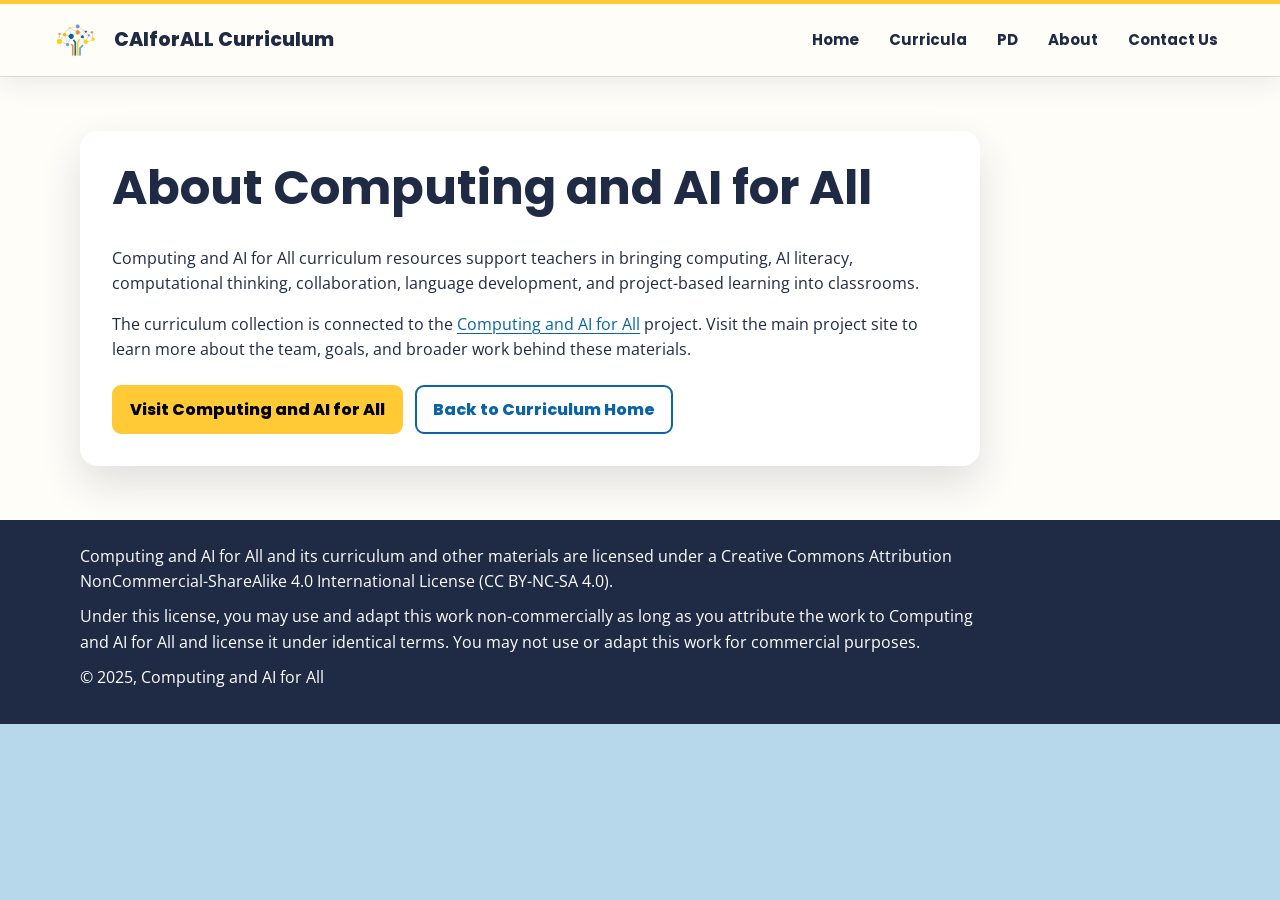
==== about.html @ 7c3b3b0d "Update" ====
<!doctype html>
<html lang="en">
<head>
  <meta charset="utf-8">
  <meta name="viewport" content="width=device-width, initial-scale=1">
  <title>About | Computing and AI for All Curriculum</title>
  <link rel="stylesheet" href="assets/site.css?v=20260518-team2">
</head>
<body>

<header class="site-header">
  <div class="nav-inner">
    <a class="brand" href="index.html"><img alt="" src="content/drive-image-library/site/logo.png"><span>CAIforALL Curriculum</span></a>
    <nav class="site-nav" aria-label="Site">
      <a href="index.html">Home</a>
      <div class="dropdown">
        <button class="dropdown-toggle" type="button">Curricula</button>
        <div class="dropdown-menu"><a href="act-1.html">ACT 1: Scratch Create</a>
<a href="act-2.html">ACT 2: Scratch Design</a>
<a href="act-3.html">ACT 3: Scratch Impact</a>
<a href="act-4.html">Coding+AI</a>
<a href="science-inquiry-studio.html">Science Inquiry Studio</a>
<a href="scratch-basics.html">Scratch Basics</a></div>
      </div>
      <a href="pd.html">PD</a>
      <div class="dropdown">
        <button class="dropdown-toggle" type="button" aria-current="page">About</button>
        <div class="dropdown-menu"><a href="https://www.computingandaiforall.org/" target="_blank" rel="noopener">Project Overview</a>
<a href="team.html">Team &amp; Partners</a></div>
      </div>
      <a href="help.html">Contact Us</a>
    </nav>
  </div>
</header>

<main class="home-section">
  <div class="page-shell">
    <div class="about-card">
      <h1 style="font-size:48px;line-height:1.05">About Computing and AI for All</h1>
      <p>Computing and AI for All curriculum resources support teachers in bringing computing, AI literacy, computational thinking, collaboration, language development, and project-based learning into classrooms.</p>
      <p>The curriculum collection is connected to the <a href="https://www.computingandaiforall.org/">Computing and AI for All</a> project. Visit the main project site to learn more about the team, goals, and broader work behind these materials.</p>
      <div class="btn-row">
        <a class="btn" href="https://www.computingandaiforall.org/">Visit Computing and AI for All</a>
        <a class="btn outline" href="index.html">Back to Curriculum Home</a>
      </div>
    </div>
  </div>
</main>

<footer class="footer">
  <div class="page-shell">
    <p>Computing and AI for All and its curriculum and other materials are licensed under a Creative Commons Attribution NonCommercial-ShareAlike 4.0 International License (CC BY-NC-SA 4.0).</p>
    <p>Under this license, you may use and adapt this work non-commercially as long as you attribute the work to Computing and AI for All and license it under identical terms. You may not use or adapt this work for commercial purposes.</p>
    <p>© 2025, Computing and AI for All</p>
  </div>
</footer>
<script src="assets/site.js"></script>
</body>
</html>
---- assets/site.css ----
@import url("https://fonts.googleapis.com/css2?family=Open+Sans:wght@400;600;700;800&family=Poppins:wght@600;700;800&display=swap");

:root {
  --blue: #0A64A5;
  --sky: #B7D8EA;
  --gold: #FFCA35;
  --butter: #FFEB94;
  --rose: #E34B62;
  --cream: #FFFDF8;
  --mist: #EEF4F8;
  --navy: #1F2A44;
  --ink: #1F2A44;
  --muted: #5e6878;
  --line: rgba(31, 42, 68, .16);
  --panel: #ffffff;
  --shadow: 0 18px 42px rgba(31, 42, 68, .14);
}

* {
  box-sizing: border-box;
}

html {
  scroll-behavior: smooth;
}

body {
  margin: 0;
  background: var(--sky);
  color: var(--ink);
  font: 16px/1.58 "Open Sans", system-ui, sans-serif;
  overflow-x: hidden;
}

h1,
h2,
h3,
h4,
h5,
h6,
.brand,
.site-nav,
.unit-jump,
.btn,
.lesson-summary {
  font-family: "Poppins", "Open Sans", sans-serif;
  letter-spacing: 0;
}

h1,
h2,
h3,
p {
  margin-top: 0;
}

a {
  color: var(--blue);
  text-underline-offset: .18em;
}

img {
  max-width: 100%;
}

.site-header {
  position: sticky;
  top: 0;
  z-index: 50;
  background: var(--cream);
  border-top: 4px solid var(--gold);
  border-bottom: 1px solid var(--line);
  box-shadow: 0 8px 24px rgba(31, 42, 68, .08);
}

.nav-inner {
  display: flex;
  align-items: center;
  justify-content: space-between;
  gap: 24px;
  width: min(1180px, calc(100% - 32px));
  max-width: calc(100vw - 32px);
  margin: 0 auto;
  min-height: 72px;
}

.brand {
  display: flex;
  align-items: center;
  gap: 12px;
  color: var(--navy);
  font-size: 19px;
  font-weight: 800;
  text-decoration: none;
  white-space: nowrap;
}

.brand img {
  width: 52px;
  height: 40px;
  object-fit: contain;
}

.site-nav {
  display: flex;
  align-items: center;
  gap: 6px;
  font-size: 15px;
  font-weight: 700;
}

.site-nav a,
.dropdown-toggle {
  min-height: 42px;
  padding: 9px 12px;
  border: 0;
  border-radius: 8px;
  background: transparent;
  color: var(--navy);
  font: inherit;
  text-decoration: none;
  cursor: pointer;
}

.site-nav a:hover,
.dropdown:hover .dropdown-toggle,
.dropdown:focus-within .dropdown-toggle {
  background: var(--mist);
}

.dropdown {
  position: relative;
  min-width: 0;
}

.dropdown::after {
  content: "";
  position: absolute;
  right: 0;
  top: 100%;
  display: none;
  width: max(100%, 230px);
  height: 10px;
}

.dropdown-menu {
  position: absolute;
  top: calc(100% + 4px);
  right: 0;
  display: none;
  min-width: 230px;
  padding: 8px;
  border: 1px solid var(--line);
  border-radius: 10px;
  background: var(--panel);
  box-shadow: var(--shadow);
}

.dropdown:hover::after,
.dropdown:focus-within::after {
  display: block;
}

.dropdown:hover .dropdown-menu,
.dropdown:focus-within .dropdown-menu {
  display: grid;
  gap: 2px;
}

.dropdown-menu a {
  display: block;
  min-height: 38px;
  padding: 8px 10px;
  border-radius: 8px;
  color: var(--navy);
  text-decoration: none;
}

.page-shell {
  width: min(1120px, calc(100% - 32px));
  max-width: calc(100vw - 32px);
  margin: 0 auto;
}

.curriculum-hero {
  padding: 44px 0 24px;
  text-align: center;
}

.hero-kicker,
.hero-pills span,
.navigator-label {
  display: inline-flex;
  align-items: center;
  min-height: 30px;
  margin-bottom: 14px;
  padding: 5px 12px;
  border-radius: 999px;
  background: rgba(255, 253, 248, .58);
  color: var(--navy);
  font-family: "Poppins", sans-serif;
  font-size: 13px;
  font-weight: 800;
  text-transform: uppercase;
}

.hero-pills {
  display: flex;
  justify-content: center;
  flex-wrap: wrap;
  gap: 10px;
  margin-bottom: 14px;
}

.hero-pills span {
  margin-bottom: 0;
}

.curriculum-hero h1 {
  max-width: 1050px;
  margin: 0 auto 18px;
  color: #000;
  font-size: clamp(40px, 5vw, 64px);
  line-height: 1.05;
  text-shadow: 3px 3px 0 rgba(255, 255, 255, .65);
}

.curriculum-hero p {
  max-width: 840px;
  margin: 0 auto;
  color: #0d2330;
  font-size: 19px;
}

.curriculum-block {
  width: min(1040px, 100%);
  margin: 0 auto 28px;
  border: 1px solid rgba(31, 42, 68, .12);
  border-radius: 24px;
  background: rgba(255, 253, 248, .92);
  box-shadow: 0 18px 42px rgba(31, 42, 68, .12);
}

.unit-browser {
  padding: 18px;
}

.unit-tabs {
  display: flex;
  align-items: center;
  justify-content: center;
  flex-wrap: wrap;
  gap: 10px;
  margin-bottom: 22px;
  padding: 0;
}

.unit-tab {
  min-width: 112px;
  min-height: 40px;
  padding: 8px 14px;
  border: 1px solid rgba(31, 42, 68, .14);
  border-radius: 999px;
  background: #fff;
  color: var(--navy);
  font-family: "Poppins", sans-serif;
  font-size: 15px;
  font-weight: 800;
  cursor: pointer;
  box-shadow: 0 4px 12px rgba(31, 42, 68, .06);
}

.unit-tab:hover {
  border-color: rgba(10, 100, 165, .32);
  color: var(--blue);
  transform: translateY(-1px);
}

.unit-tab.active {
  border-color: rgba(10, 100, 165, .26);
  background: var(--mist);
  color: var(--blue);
  box-shadow: inset 0 0 0 1px rgba(10, 100, 165, .12);
}

.unit-panels {
  min-height: 420px;
}

.unit-card.unit-panel {
  margin: 0;
  padding: 14px 10px 8px;
  border-radius: 0;
  background: transparent;
  box-shadow: none;
}

.unit-card.unit-panel[hidden] {
  display: none;
}

.teacher-resources {
  padding: 22px;
}

.teacher-resources h2 {
  margin-bottom: 14px;
  color: var(--navy);
  font-size: 24px;
}

.development-panel {
  max-width: 900px;
  padding: 28px;
}

.development-panel h2 {
  margin-bottom: 12px;
}

.development-panel .card-bullets {
  flex: none;
  margin-top: 8px;
  margin-bottom: 18px;
}

.hero-stats {
  display: flex;
  justify-content: center;
  flex-wrap: wrap;
  gap: 10px;
  margin-bottom: 18px;
}

.hero-stats span {
  display: inline-flex;
  align-items: center;
  min-height: 34px;
  padding: 6px 12px;
  border: 1px solid rgba(31, 42, 68, .14);
  border-radius: 999px;
  background: rgba(255, 253, 248, .82);
  color: var(--navy);
  font-weight: 800;
}

.hero-overview,
.resource-drawer {
  max-width: 860px;
  margin: 0 auto;
  border: 1px solid rgba(31, 42, 68, .14);
  border-radius: 18px;
  background: rgba(255, 253, 248, .72);
  box-shadow: 0 12px 32px rgba(31, 42, 68, .08);
  backdrop-filter: blur(10px);
  overflow: hidden;
}

.hero-overview summary,
.resource-drawer summary {
  position: relative;
  display: flex;
  align-items: center;
  justify-content: space-between;
  gap: 18px;
  min-height: 54px;
  padding: 13px 52px 13px 18px;
  color: var(--navy);
  font-family: "Poppins", sans-serif;
  font-weight: 800;
  cursor: pointer;
  list-style: none;
}

.hero-overview summary::-webkit-details-marker,
.resource-drawer summary::-webkit-details-marker {
  display: none;
}

.hero-overview summary::after,
.resource-drawer summary::after {
  content: "";
  position: absolute;
  right: 20px;
  top: 50%;
  width: 9px;
  height: 9px;
  border-right: 3px solid var(--blue);
  border-bottom: 3px solid var(--blue);
  transform: translateY(-62%) rotate(45deg);
  transform-origin: 50% 50%;
}

.hero-overview[open] summary::after,
.resource-drawer[open] summary::after {
  transform: translateY(-38%) rotate(225deg);
}

.hero-overview p {
  max-width: 780px;
  margin: 0 auto;
  padding: 0 22px 20px;
  color: #0d2330;
  font-size: 18px;
}

.resource-drawer {
  max-width: 1040px;
  margin-bottom: 48px;
}

.resource-drawer summary small {
  color: var(--muted);
  font-family: "Open Sans", sans-serif;
  font-size: 13px;
  font-weight: 800;
}

.unit-navigator {
  max-width: 1040px;
  margin: 0 auto 18px;
  padding: 18px;
  border: 1px solid rgba(31, 42, 68, .12);
  border-radius: 24px;
  background: rgba(238, 244, 248, .56);
  box-shadow: 0 14px 34px rgba(31, 42, 68, .08);
  backdrop-filter: blur(10px);
  text-align: center;
}

.unit-navigator .navigator-label {
  margin-bottom: 14px;
  background: rgba(31, 42, 68, .88);
  color: #fff;
}

.quick-resources {
  display: flex;
  align-items: center;
  justify-content: center;
  gap: 10px;
  margin: 0;
  padding: 0 16px 16px;
  flex-wrap: wrap;
}

.quick-resource-row {
  display: flex;
  flex-wrap: wrap;
  gap: 10px;
  width: 100%;
}

.quick-resource-row-spanish {
  margin-top: 6px;
}

.quick-title {
  display: inline-flex;
  align-items: center;
  min-height: 42px;
  padding: 8px 16px;
  border-radius: 999px;
  background: var(--navy);
  color: #fff;
  font-family: "Poppins", sans-serif;
  font-size: 22px;
  font-weight: 800;
}

.quick-resources a {
  display: inline-flex;
  align-items: center;
  justify-content: center;
  max-width: 100%;
  min-height: 40px;
  padding: 8px 12px;
  border: 1px solid rgba(31, 42, 68, .14);
  border-radius: 999px;
  background: #fff;
  color: var(--navy);
  font-weight: 400;
  text-decoration: none;
  text-align: center;
  overflow-wrap: anywhere;
  box-shadow: 0 4px 12px rgba(31, 42, 68, .06);
}

.quick-resources a:hover {
  border-color: var(--blue);
  color: var(--blue);
  transform: translateY(-1px);
}

.teacher-resources .quick-resources {
  justify-content: flex-start;
  padding: 0;
}

.unit-jumps {
  display: flex;
  justify-content: center;
  flex-wrap: wrap;
  gap: 16px;
  margin: 0;
}

.unit-jump {
  display: inline-flex;
  align-items: center;
  justify-content: center;
  min-width: 150px;
  min-height: 50px;
  padding: 12px 22px;
  border-radius: 999px;
  background: var(--gold);
  color: #000;
  font-weight: 700;
  text-align: center;
  text-decoration: none;
  box-shadow: 4px 5px 0 rgba(31, 42, 68, .18);
}

.unit-jump:hover {
  background: var(--butter);
}

.unit-card {
  display: grid;
  grid-template-columns: 245px minmax(0, 1fr);
  gap: 24px;
  margin: 0 0 36px;
  padding: 32px;
  scroll-margin-top: 110px;
  border-radius: 22px;
  background: var(--panel);
  box-shadow: var(--shadow);
}

.unit-media img {
  display: block;
  width: 100%;
  max-height: 180px;
  object-fit: contain;
  margin-bottom: 20px;
  background: var(--mist);
}

.objectives,
.unit-learning,
.lesson-objectives {
  color: #121212;
}

.objectives h3,
.unit-learning h3,
.lesson-objectives h3 {
  margin-bottom: 8px;
  font-size: 20px;
}

.objectives ol,
.objectives ul,
.unit-learning ul,
.lesson-objectives ul {
  margin: 0;
  padding-left: 20px;
}

.unit-learning,
.lesson-objectives {
  margin: 0 0 14px;
}

.unit-learning p,
.lesson-objectives p {
  margin-bottom: 6px;
}

.unit-main h2 {
  margin-bottom: 6px;
  color: #000;
  font-size: clamp(27px, 3vw, 36px);
}

.unit-overview {
  margin: 14px 0 24px;
  color: #4d4d4d;
  font-size: 16px;
}

.unit-resource-row,
.lesson-links {
  display: flex;
  flex-wrap: wrap;
  gap: 9px;
}

.resource-chip {
  display: inline-flex;
  align-items: center;
  justify-content: center;
  max-width: 100%;
  min-height: 34px;
  padding: 6px 10px;
  border-radius: 7px;
  background: var(--mist);
  color: var(--blue);
  font-size: 13px;
  font-weight: 800;
  text-decoration: none;
  text-align: center;
  overflow-wrap: anywhere;
}

.resource-chip.primary {
  background: var(--mist);
  color: var(--blue);
}

.spanish-resource-row {
  width: 100%;
  margin-top: 8px;
}

.lessons {
  margin-top: 20px;
  display: grid;
  gap: 12px;
}

.lesson {
  border: 1px solid rgba(31, 42, 68, .18);
  border-radius: 16px;
  background: #f8fafc;
  overflow: hidden;
  box-shadow: 0 6px 16px rgba(31, 42, 68, .06);
  transition: border-color .16s ease, box-shadow .16s ease, transform .16s ease;
}

.lesson[open] {
  border-color: rgba(10, 100, 165, .35);
  background: #fff;
  box-shadow: 0 12px 26px rgba(31, 42, 68, .11);
}

.lesson-summary {
  position: relative;
  display: block;
  min-height: 62px;
  padding: 16px 18px 16px 68px;
  color: #2f3530;
  font-size: clamp(18px, 2vw, 25px);
  font-weight: 700;
  cursor: pointer;
  list-style: none;
}

.lesson-summary::-webkit-details-marker {
  display: none;
}

.lesson-summary::marker {
  content: "";
}

.lesson-summary::before {
  content: "";
  position: absolute;
  left: 18px;
  top: 50%;
  width: 36px;
  height: 36px;
  transform: translateY(-50%);
  border: 1px solid #91d69d;
  border-radius: 50%;
  background: #fff;
}

.lesson-summary::after {
  content: "";
  position: absolute;
  left: 36px;
  top: 50%;
  width: 9px;
  height: 9px;
  border-right: 3px solid #1d6f3f;
  border-bottom: 3px solid #1d6f3f;
  transform: translate(-50%, -58%) rotate(45deg);
  transform-origin: 50% 50%;
}

.lesson[open] .lesson-summary::after {
  transform: translate(-50%, -42%) rotate(225deg);
}

.lesson-body {
  padding: 0 24px 24px 68px;
  color: #333;
}

.duration {
  display: inline-flex;
  margin: 10px 0;
  padding: 5px 9px;
  border-radius: 999px;
  background: var(--gold);
  color: var(--navy);
  font-weight: 700;
  font-size: 13px;
}

.home-hero {
  background: var(--sky);
  color: var(--navy);
}

.home-hero .page-shell {
  padding: 64px 0 68px;
  text-align: center;
}

.home-hero .page-shell > div {
  max-width: 900px;
  margin: 0 auto;
}

.home-hero h1 {
  margin-bottom: 22px;
  color: #000;
  font-size: 56px;
  line-height: 1.12;
  text-shadow: 3px 3px 0 rgba(255, 255, 255, .65);
}

.home-hero p {
  max-width: 690px;
  margin-right: auto;
  margin-bottom: 14px;
  margin-left: auto;
  font-size: 20px;
  font-weight: 400;
  line-height: 1.62;
}

.home-hero .hero-key-points {
  max-width: 760px;
  margin-bottom: 0;
  color: rgba(31, 42, 68, .62);
  font-size: 15px;
  font-weight: 400;
}

.home-hero .hero-credit {
  margin-top: 18px;
  color: rgba(10, 100, 165, .84);
  font-size: 14px;
  font-weight: 400;
}

.home-hero .btn-row {
  justify-content: center;
  gap: 14px;
  margin-top: 28px;
}

.home-hero p:last-child {
  margin-bottom: 0;
}

.home-hero a {
  color: var(--blue);
  font-weight: 400;
}

.home-hero .btn {
  min-width: 210px;
  border-color: var(--blue);
  background: var(--blue);
  color: #fff;
  font-weight: 400;
}

.home-hero .btn.secondary {
  border-color: rgba(10, 100, 165, .32);
  background: rgba(255, 253, 248, .74);
  color: var(--blue);
}

.hero-panel {
  padding: 22px;
  border: 1px solid rgba(31, 42, 68, .12);
  border-radius: 24px;
  background: rgba(255, 253, 248, .92);
  box-shadow: var(--shadow);
}

.hero-panel img {
  display: block;
  width: 100%;
  border-radius: 12px;
}

.home-section {
  padding: 54px 0;
  background: var(--cream);
}

.home-section.alt {
  background: var(--mist);
}

.home-grid {
  display: grid;
  grid-template-columns: repeat(3, minmax(0, 1fr));
  gap: 18px;
}

.pathway-card {
  display: flex;
  min-height: 100%;
  flex-direction: column;
  padding: 22px;
  border: 1px solid rgba(31, 42, 68, .1);
  border-radius: 24px;
  background: #fff;
  box-shadow: 0 10px 28px rgba(31, 42, 68, .1);
}

.pathway-card p,
.card-bullets {
  flex: 1;
}

.card-bullets {
  margin: 0 0 18px;
  padding-left: 20px;
  color: var(--ink);
  font-weight: 400;
}

.card-bullets li + li {
  margin-top: 6px;
}

.pathway-card img {
  width: 100%;
  height: 150px;
  object-fit: contain;
  margin-bottom: 14px;
  border-radius: 16px;
  background: var(--mist);
}

.pathway-card.upcoming {
  background: linear-gradient(180deg, #fff, var(--mist));
}

.upcoming-art {
  display: grid;
  height: 150px;
  place-items: center;
  padding: 18px;
  margin-bottom: 14px;
  border: 1px dashed rgba(10, 100, 165, .32);
  border-radius: 16px;
  background: rgba(183, 216, 234, .42);
  color: var(--blue);
  font-family: "Poppins", sans-serif;
  font-size: 28px;
  font-weight: 800;
  line-height: 1.12;
  text-align: center;
}

.status-chip {
  align-self: flex-start;
  margin-bottom: 10px;
  padding: 5px 10px;
  border-radius: 999px;
  font-size: 13px;
  font-weight: 400 !important;
  line-height: 1.3;
}

.status-chip-development {
  background: var(--blue);
  color: #fff;
  box-shadow: 0 0 0 1px rgba(10, 100, 165, .2);
  font-weight: 400 !important;
}

.status-chip-supplementary {
  background: var(--butter);
  color: var(--navy);
  font-weight: 400 !important;
}

.btn-row {
  display: flex;
  flex-wrap: wrap;
  gap: 12px;
  margin-top: 22px;
}

.btn {
  display: inline-flex;
  align-items: center;
  justify-content: center;
  min-height: 46px;
  padding: 10px 16px;
  border: 2px solid var(--gold);
  border-radius: 9px;
  background: var(--gold);
  color: #000;
  font-weight: 800;
  text-decoration: none;
}

.btn.secondary {
  border-color: #fff;
  background: #fff;
  color: var(--blue);
}

.btn.outline {
  border-color: var(--blue);
  background: #fff;
  color: var(--blue);
}

.about-card {
  max-width: 900px;
  padding: 32px;
  border-radius: 18px;
  background: #fff;
  box-shadow: var(--shadow);
}

.help-section {
  padding-top: 10px;
  border-top: 1px solid var(--line);
}

.help-section + .help-section {
  margin-top: 28px;
}

.help-section h2 {
  margin-bottom: 8px;
}

.pd-hero {
  position: relative;
  isolation: isolate;
  display: grid;
  min-height: 230px;
  place-items: center;
  overflow: hidden;
  background: var(--navy);
}

.pd-hero::before {
  content: "";
  position: absolute;
  inset: -24px;
  z-index: -2;
  background: url("../content/drive-image-library/curricula/act1/units/unit-1-unit-0-setting-up-scratch-accounts.jpg") center 45% / cover;
  filter: blur(12px);
  transform: scale(1.04);
}

.pd-hero::after {
  content: "";
  position: absolute;
  inset: 0;
  z-index: -1;
  background: rgba(31, 42, 68, .48);
}

.pd-hero h1 {
  margin: 0;
  color: #fff;
  font-size: clamp(40px, 5vw, 64px);
  line-height: 1.1;
  text-align: center;
  text-shadow: 0 3px 18px rgba(31, 42, 68, .45);
}

.team-hero::before {
  background-image: url("../content/drive-image-library/curricula/act2/cover.png");
  background-position: center 48%;
}

.team-content .help-section {
  border-top: 0;
  padding-top: 0;
}

.team-content {
  display: grid;
  gap: 28px;
}

.pd-page {
  padding-top: 34px;
}

.pd-content > .help-section:first-child {
  padding-top: 0;
  border-top: 0;
}

.section-note {
  margin-bottom: 0;
  color: rgba(31, 42, 68, .58);
  font-size: 13px;
}

.pd-resource-list {
  display: grid;
  grid-template-columns: 1fr;
  margin: 12px 0 0;
  border-top: 1px solid rgba(10, 100, 165, .18);
}

.pd-card-grid {
  display: grid;
  grid-template-columns: repeat(3, minmax(0, 1fr));
  gap: 18px;
  margin-top: 18px;
}

.pd-card-wide {
  grid-column: 1 / -1;
  padding-top: 16px;
  padding-bottom: 16px;
}

.pd-card {
  border-color: rgba(10, 100, 165, .18);
  background: rgba(138, 192, 229, .24);
  box-shadow: 0 8px 22px rgba(31, 42, 68, .08);
}

.pd-card h3 {
  color: var(--navy);
}

.pd-card .card-bullets,
.pd-card p {
  flex: none;
}

.pd-card .pd-card-note {
  max-width: none;
  margin-bottom: 8px;
  color: rgba(31, 42, 68, .62);
  font-size: 12px;
  line-height: 1.45;
  white-space: nowrap;
}

.pd-card-wide h3 {
  margin-bottom: 6px;
}

.pd-card-wide .pd-resource-list {
  margin-top: 6px;
}

.pd-card-wide .pd-resource-list a {
  min-height: 36px;
  padding-top: 7px;
  padding-bottom: 7px;
}

.pd-card .pd-resource-list {
  margin-top: auto;
}

.pd-resource-list a {
  display: flex;
  align-items: center;
  justify-content: space-between;
  gap: 14px;
  min-height: 42px;
  padding: 10px 2px;
  border-bottom: 1px solid rgba(10, 100, 165, .18);
  color: var(--navy);
  font-size: 14px;
  font-weight: 600;
  line-height: 1.3;
  text-decoration: none;
}

.pd-resource-list a::after {
  content: "›";
  flex: 0 0 auto;
  margin-left: auto;
  color: var(--blue);
  font-size: 24px;
  line-height: 1;
}

.pd-resource-list a:hover {
  color: var(--blue);
  padding-left: 6px;
}

.pd-contact-note {
  margin-top: 18px;
  margin-bottom: 0;
  color: var(--blue);
  font-size: 13px;
}

.pd-contact-note a {
  font-weight: 700;
}

.pd-interest {
  margin-top: 14px;
}

.pd-interest h3 {
  margin-bottom: 6px;
  color: var(--blue);
}

.native-interest-form {
  display: grid;
  gap: 18px;
  margin-top: 14px;
  padding: 22px;
  border: 1px solid rgba(138, 192, 229, .55);
  border-radius: 8px;
  background: rgba(238, 244, 248, .7);
}

.form-grid {
  display: grid;
  grid-template-columns: repeat(2, minmax(0, 1fr));
  gap: 16px;
}

.native-interest-form label,
.native-interest-form legend {
  color: var(--navy);
  font-family: "Poppins", sans-serif;
  font-size: 14px;
  font-weight: 600;
}

.required-star {
  color: var(--red);
  font-size: .9em;
  font-weight: 700;
}

.native-interest-form input[type="text"],
.native-interest-form input[type="email"],
.native-interest-form input[type="tel"],
.native-interest-form select,
.native-interest-form textarea {
  display: block;
  width: 100%;
  margin-top: 7px;
  padding: 11px 12px;
  border: 1px solid var(--line);
  border-radius: 6px;
  background: #fff;
  color: var(--navy);
  font: 15px "Open Sans", sans-serif;
}

.native-interest-form input:focus,
.native-interest-form select:focus,
.native-interest-form textarea:focus {
  border-color: var(--blue);
  box-shadow: 0 0 0 3px rgba(10, 100, 165, .12);
  outline: none;
}

.native-interest-form fieldset {
  display: grid;
  grid-template-columns: repeat(3, minmax(0, 1fr));
  gap: 10px 16px;
  margin: 0;
  padding: 14px;
  border: 1px solid rgba(10, 100, 165, .18);
  border-radius: 8px;
  background: rgba(255, 253, 248, .72);
}

.native-interest-form legend {
  grid-column: 1 / -1;
  padding: 0 4px;
}

.native-interest-form fieldset label {
  display: flex;
  gap: 8px;
  align-items: flex-start;
  font-family: "Open Sans", sans-serif;
  font-weight: 400;
  line-height: 1.45;
}

.native-interest-form input[type="checkbox"] {
  flex: 0 0 auto;
  margin-top: 3px;
  accent-color: var(--blue);
}

.native-interest-form .btn {
  justify-self: start;
}

.form-status {
  margin: -6px 0 0;
  color: var(--blue);
  font-size: 14px;
}

.form-status.error {
  color: var(--red);
}

.hidden-form-target {
  display: none;
}

.contact-content {
  max-width: 980px;
}

.contact-content h1 {
  margin-bottom: 14px;
  color: var(--navy);
  font-size: clamp(40px, 5vw, 58px);
  line-height: 1.05;
}

.contact-content > p {
  max-width: 980px;
  color: var(--muted);
  font-size: 16px;
  line-height: 1.7;
}

.contact-form {
  margin-top: 24px;
}

.district-grid,
.people-grid {
  display: grid;
  grid-template-columns: repeat(4, minmax(0, 1fr));
  gap: 18px;
  margin-top: 18px;
}

.district-card,
.person-card {
  min-width: 0;
  padding: 18px;
  border: 1px solid var(--line);
  border-radius: 8px;
  background: #fff;
  text-align: center;
  box-shadow: 0 8px 22px rgba(31, 42, 68, .08);
}

.district-card {
  background: rgba(138, 192, 229, .25);
}

.district-card img {
  width: 84px;
  height: 84px;
  margin-bottom: 14px;
  border-radius: 8px;
  object-fit: contain;
  background: #fff;
}

.person-card img {
  width: 132px;
  height: 132px;
  margin-bottom: 14px;
  border-radius: 50%;
  object-fit: cover;
  background: var(--mist);
}

.person-card img.headshot-viri {
  object-position: center 24%;
}

.collaborator-grid {
  grid-template-columns: repeat(4, minmax(0, 1fr));
}

.headshot-placeholder {
  display: inline-grid;
  width: 132px;
  height: 132px;
  place-items: center;
  margin-bottom: 14px;
  border-radius: 50%;
  background: var(--sky);
  color: var(--navy);
  font-family: "Poppins", sans-serif;
  font-size: 32px;
  font-weight: 700;
}

.district-card h3,
.person-card h3 {
  margin-bottom: 8px;
  color: var(--blue);
  font-size: 17px;
  line-height: 1.25;
}

.district-card p,
.person-card p {
  margin-bottom: 4px;
  color: var(--ink);
  font-size: 14px;
  line-height: 1.4;
}

.district-card p:first-of-type,
.person-card p:first-of-type {
  font-weight: 700;
}

.alumni-list {
  display: flex;
  flex-wrap: wrap;
  gap: 8px 24px;
  margin-top: 14px;
}

.alumni-list span {
  color: var(--ink);
}

.footer {
  padding: 24px 0;
  background: var(--navy);
  color: #fff;
}

.footer p {
  max-width: 920px;
  margin-bottom: 10px;
}

@media (max-width: 900px) {
  .nav-inner,
  .home-hero .page-shell,
  .unit-card {
    grid-template-columns: 1fr;
  }

  .nav-inner {
    flex-direction: column;
    align-items: flex-start;
    gap: 10px;
    padding: 12px 0;
  }

  .site-nav {
    display: grid;
    grid-template-columns: repeat(2, minmax(0, 1fr));
    width: 100%;
    gap: 6px;
    font-size: 14px;
    overflow: hidden;
  }

  .site-nav > * {
    min-width: 0;
  }

  .site-nav a,
  .dropdown-toggle {
    width: 100%;
    padding: 8px 6px;
    text-align: center;
    overflow-wrap: anywhere;
  }

  .home-hero h1 {
    font-size: 40px;
  }

  .dropdown-menu {
    left: 0;
    right: auto;
  }

  .home-grid {
    grid-template-columns: 1fr;
  }

  .pd-card-grid {
    grid-template-columns: 1fr;
  }

  .pd-card-wide {
    grid-column: auto;
  }

  .form-grid,
  .native-interest-form fieldset {
    grid-template-columns: 1fr;
  }

  .district-grid,
  .people-grid {
    grid-template-columns: repeat(2, minmax(0, 1fr));
  }

  .unit-card {
    padding: 22px;
  }

  .lesson-body {
    padding-left: 22px;
  }
}

@media (max-width: 560px) {
  .page-shell {
    width: min(360px, calc(100% - 22px));
    max-width: calc(100vw - 22px);
    padding-right: 0;
    padding-left: 0;
  }

  .nav-inner {
    width: min(360px, calc(100% - 22px));
    max-width: calc(100vw - 22px);
    padding: 12px 11px;
  }

  .brand {
    width: 100%;
    white-space: normal;
  }

  .quick-resources {
    align-items: stretch;
    flex-direction: column;
    justify-content: flex-start;
    width: 100%;
    padding: 0 10px 12px;
  }

  .quick-resources a {
    width: 100%;
    flex: none;
    min-width: 0;
  }

  .district-grid,
  .people-grid {
    grid-template-columns: 1fr;
  }

  .curriculum-hero h1 {
    max-width: 340px;
    margin-left: auto;
    margin-right: auto;
    font-size: 26px;
    text-shadow: 2px 2px 0 rgba(255, 255, 255, .65);
    overflow-wrap: anywhere;
  }

  .curriculum-hero p {
    max-width: 340px;
    font-size: 17px;
    overflow-wrap: anywhere;
  }

  .unit-browser,
  .teacher-resources {
    padding: 14px;
  }

  .unit-tabs {
    grid-template-columns: 1fr;
    gap: 10px;
  }

  .hero-stats {
    gap: 8px;
  }

  .hero-stats span {
    min-height: 30px;
    padding: 5px 10px;
    font-size: 13px;
  }

  .hero-overview summary,
  .resource-drawer summary {
    align-items: flex-start;
    flex-direction: column;
    gap: 2px;
    padding-right: 48px;
  }

  .hero-overview p {
    max-width: 340px;
    padding: 0 16px 16px;
    font-size: 17px;
    overflow-wrap: anywhere;
  }

  .resource-drawer {
    margin-bottom: 34px;
  }

  .unit-navigator {
    padding: 14px;
    border-radius: 22px;
  }

  .unit-jumps {
    gap: 12px;
  }

  .unit-jump {
    width: 100%;
  }

  .site-nav {
    grid-template-columns: 1fr;
  }

  .unit-resource-row {
    display: grid;
    grid-template-columns: 1fr;
  }

  .resource-chip {
    width: 100%;
  }
}

@media (max-width: 520px) {
  .home-hero h1 {
    font-size: 28px;
  }
}
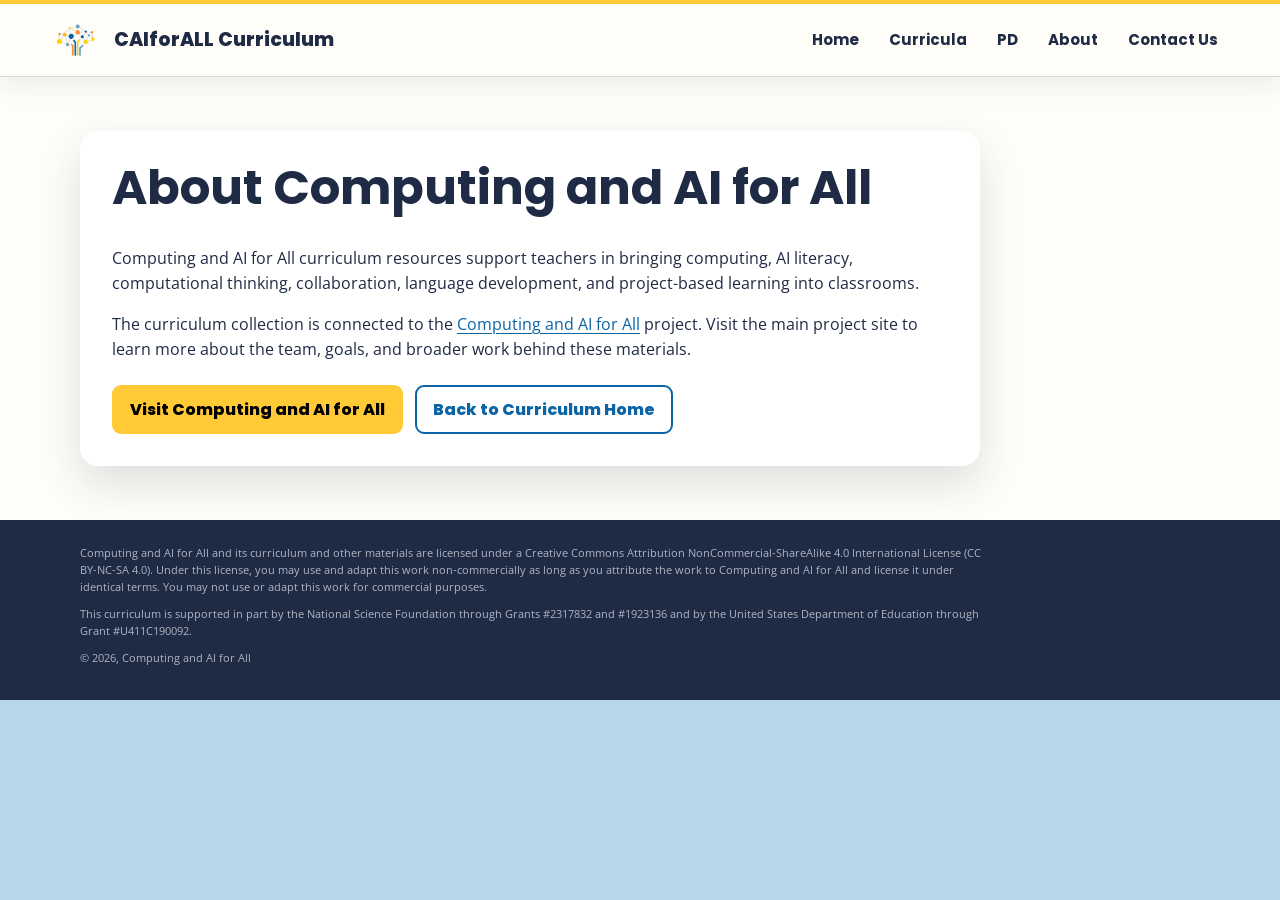
==== commit 080bd98e: "Prepare site updates for publication" ====
--- a/about.html
+++ b/about.html
@@ -4,31 +4,31 @@
   <meta charset="utf-8">
   <meta name="viewport" content="width=device-width, initial-scale=1">
   <title>About | Computing and AI for All Curriculum</title>
-  <link rel="stylesheet" href="assets/site.css?v=20260518-team2">
+  <link rel="stylesheet" href="assets/site.css?v=20260519-footer">
 </head>
 <body>
 
 <header class="site-header">
   <div class="nav-inner">
-    <a class="brand" href="index.html"><img alt="" src="content/drive-image-library/site/logo.png"><span>CAIforALL Curriculum</span></a>
+    <a class="brand" href="index.html?v=20260519-footer"><img alt="" src="content/drive-image-library/site/logo.png"><span>CAIforALL Curriculum</span></a>
     <nav class="site-nav" aria-label="Site">
-      <a href="index.html">Home</a>
+      <a href="index.html?v=20260519-footer">Home</a>
       <div class="dropdown">
         <button class="dropdown-toggle" type="button">Curricula</button>
-        <div class="dropdown-menu"><a href="act-1.html">ACT 1: Scratch Create</a>
-<a href="act-2.html">ACT 2: Scratch Design</a>
-<a href="act-3.html">ACT 3: Scratch Impact</a>
-<a href="act-4.html">Coding+AI</a>
-<a href="science-inquiry-studio.html">Science Inquiry Studio</a>
-<a href="scratch-basics.html">Scratch Basics</a></div>
+        <div class="dropdown-menu"><a href="act-1.html?v=20260519-footer">ACT 1: Scratch Create</a>
+<a href="act-2.html?v=20260519-footer">ACT 2: Scratch Design</a>
+<a href="act-3.html?v=20260519-footer">ACT 3: Scratch Impact</a>
+<a href="act-4.html?v=20260519-footer">Coding+AI</a>
+<a href="science-inquiry-studio.html?v=20260519-footer">Science Inquiry Studio</a>
+<a href="scratch-basics.html?v=20260519-footer">Scratch Basics</a></div>
       </div>
-      <a href="pd.html">PD</a>
+      <a href="pd.html?v=20260519-footer">PD</a>
       <div class="dropdown">
         <button class="dropdown-toggle" type="button" aria-current="page">About</button>
-        <div class="dropdown-menu"><a href="https://www.computingandaiforall.org/" target="_blank" rel="noopener">Project Overview</a>
-<a href="team.html">Team &amp; Partners</a></div>
+        <div class="dropdown-menu"><a href="https://www.computingandaiforall.org/" target="_blank" rel="noopener">CAIforAll Project</a>
+<a href="team.html?v=20260519-footer">Team &amp; Partners</a></div>
       </div>
-      <a href="help.html">Contact Us</a>
+      <a href="help.html?v=20260519-footer">Contact Us</a>
     </nav>
   </div>
 </header>
@@ -49,9 +49,9 @@
 
 <footer class="footer">
   <div class="page-shell">
-    <p>Computing and AI for All and its curriculum and other materials are licensed under a Creative Commons Attribution NonCommercial-ShareAlike 4.0 International License (CC BY-NC-SA 4.0).</p>
-    <p>Under this license, you may use and adapt this work non-commercially as long as you attribute the work to Computing and AI for All and license it under identical terms. You may not use or adapt this work for commercial purposes.</p>
-    <p>© 2025, Computing and AI for All</p>
+    <p>Computing and AI for All and its curriculum and other materials are licensed under a Creative Commons Attribution NonCommercial-ShareAlike 4.0 International License (CC BY-NC-SA 4.0). Under this license, you may use and adapt this work non-commercially as long as you attribute the work to Computing and AI for All and license it under identical terms. You may not use or adapt this work for commercial purposes.</p>
+    <p>This curriculum is supported in part by the National Science Foundation through Grants #2317832 and #1923136 and by the United States Department of Education through Grant #U411C190092.</p>
+    <p>© 2026, Computing and AI for All</p>
   </div>
 </footer>
 <script src="assets/site.js"></script>
--- a/assets/site.css
+++ b/assets/site.css
@@ -559,6 +559,10 @@
   font-size: 20px;
 }
 
+.lesson-objectives h3 {
+  font-size: 16px;
+}
+
 .objectives ol,
 .objectives ul,
 .unit-learning ul,
@@ -1351,12 +1355,14 @@
 .footer {
   padding: 24px 0;
   background: var(--navy);
-  color: #fff;
+  color: #aeb6c3;
 }
 
 .footer p {
   max-width: 920px;
   margin-bottom: 10px;
+  font-size: 11px;
+  line-height: 1.55;
 }
 
 @media (max-width: 900px) {
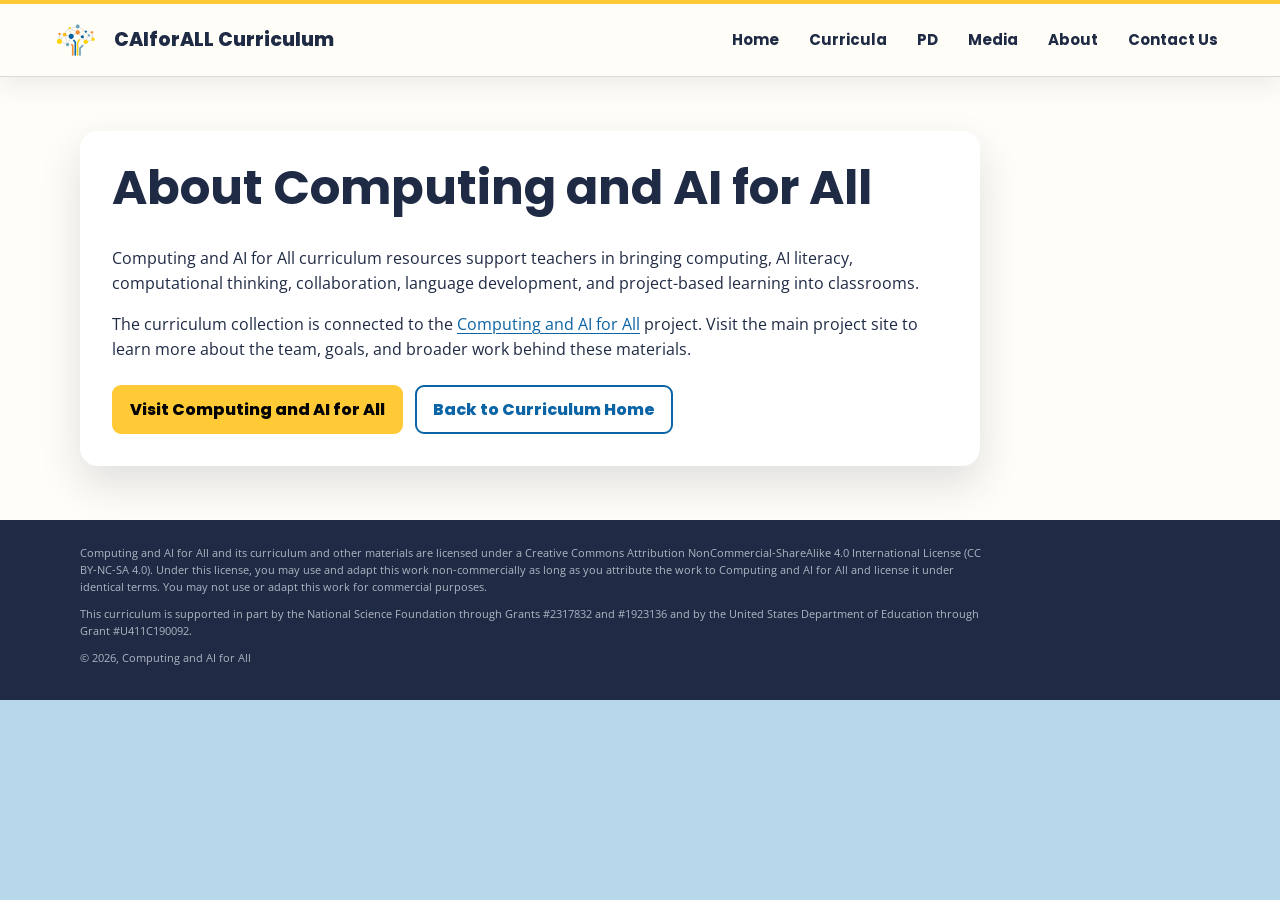
==== commit 4b5d30b9: "Add Media page and navigation" ====
--- a/about.html
+++ b/about.html
@@ -4,13 +4,16 @@
   <meta charset="utf-8">
   <meta name="viewport" content="width=device-width, initial-scale=1">
   <title>About | Computing and AI for All Curriculum</title>
+  <link rel="icon" href="favicon.ico?v=20260721-favicon" sizes="any">
+  <link rel="icon" type="image/png" href="assets/favicon.png?v=20260721-favicon">
+  <link rel="shortcut icon" href="favicon.ico?v=20260721-favicon">
   <link rel="stylesheet" href="assets/site.css?v=20260519-footer">
 </head>
 <body>
 
 <header class="site-header">
   <div class="nav-inner">
-    <a class="brand" href="index.html?v=20260519-footer"><img alt="" src="content/drive-image-library/site/logo.png"><span>CAIforALL Curriculum</span></a>
+    <a class="brand" href="https://www.computingandaiforall.org/"><img alt="" src="content/drive-image-library/site/logo.png"><span>CAIforALL Curriculum</span></a>
     <nav class="site-nav" aria-label="Site">
       <a href="index.html?v=20260519-footer">Home</a>
       <div class="dropdown">
@@ -18,11 +21,13 @@
         <div class="dropdown-menu"><a href="act-1.html?v=20260519-footer">ACT 1: Scratch Create</a>
 <a href="act-2.html?v=20260519-footer">ACT 2: Scratch Design</a>
 <a href="act-3.html?v=20260519-footer">ACT 3: Scratch Impact</a>
-<a href="act-4.html?v=20260519-footer">Coding+AI</a>
+<a href="act-4.html?v=20260519-footer">Computing+AI</a>
+<a href="ai-literacy.html?v=20260519-footer">AI Literacy</a>
 <a href="science-inquiry-studio.html?v=20260519-footer">Science Inquiry Studio</a>
 <a href="scratch-basics.html?v=20260519-footer">Scratch Basics</a></div>
       </div>
       <a href="pd.html?v=20260519-footer">PD</a>
+      <a href="media.html?v=20260519-footer">Media</a>
       <div class="dropdown">
         <button class="dropdown-toggle" type="button" aria-current="page">About</button>
         <div class="dropdown-menu"><a href="https://www.computingandaiforall.org/" target="_blank" rel="noopener">CAIforAll Project</a>
--- a/assets/site.css
+++ b/assets/site.css
@@ -576,6 +576,12 @@
   margin: 0 0 14px;
 }
 
+.unit-learning {
+  padding: 14px 16px;
+  border-left: 5px solid var(--gold);
+  background: var(--cream);
+}
+
 .unit-learning p,
 .lesson-objectives p {
   margin-bottom: 6px;
@@ -703,6 +709,11 @@
   color: #333;
 }
 
+.lesson-description {
+  margin: 0 0 12px;
+  color: #333;
+}
+
 .duration {
   display: inline-flex;
   margin: 10px 0;
@@ -816,8 +827,16 @@
 
 .home-grid {
   display: grid;
-  grid-template-columns: repeat(3, minmax(0, 1fr));
+  grid-template-columns: repeat(12, minmax(0, 1fr));
   gap: 18px;
+}
+
+.home-grid .pathway-card {
+  grid-column: span 4;
+}
+
+.home-grid .pathway-card:nth-child(n + 4) {
+  grid-column: span 3;
 }
 
 .pathway-card {
@@ -854,6 +873,41 @@
   margin-bottom: 14px;
   border-radius: 16px;
   background: var(--mist);
+}
+
+.card-media-link {
+  display: block;
+  border-radius: 16px;
+}
+
+.card-media-link img,
+.card-media-link .upcoming-art {
+  transition: transform .18s ease, box-shadow .18s ease;
+}
+
+.card-media-link:hover img,
+.card-media-link:hover .upcoming-art,
+.card-media-link:focus-visible img,
+.card-media-link:focus-visible .upcoming-art {
+  transform: translateY(-2px);
+  box-shadow: 0 10px 22px rgba(31, 42, 68, .16);
+}
+
+.card-media-link:focus-visible,
+.card-title-link:focus-visible {
+  outline: 3px solid rgba(10, 100, 165, .34);
+  outline-offset: 3px;
+}
+
+.card-title-link {
+  color: inherit;
+  text-decoration: none;
+}
+
+.card-title-link:hover {
+  color: var(--blue);
+  text-decoration: underline;
+  text-underline-offset: 3px;
 }
 
 .pathway-card.upcoming {
@@ -1413,6 +1467,11 @@
     grid-template-columns: 1fr;
   }
 
+  .home-grid .pathway-card,
+  .home-grid .pathway-card:nth-child(n + 4) {
+    grid-column: auto;
+  }
+
   .pd-card-grid {
     grid-template-columns: 1fr;
   }
